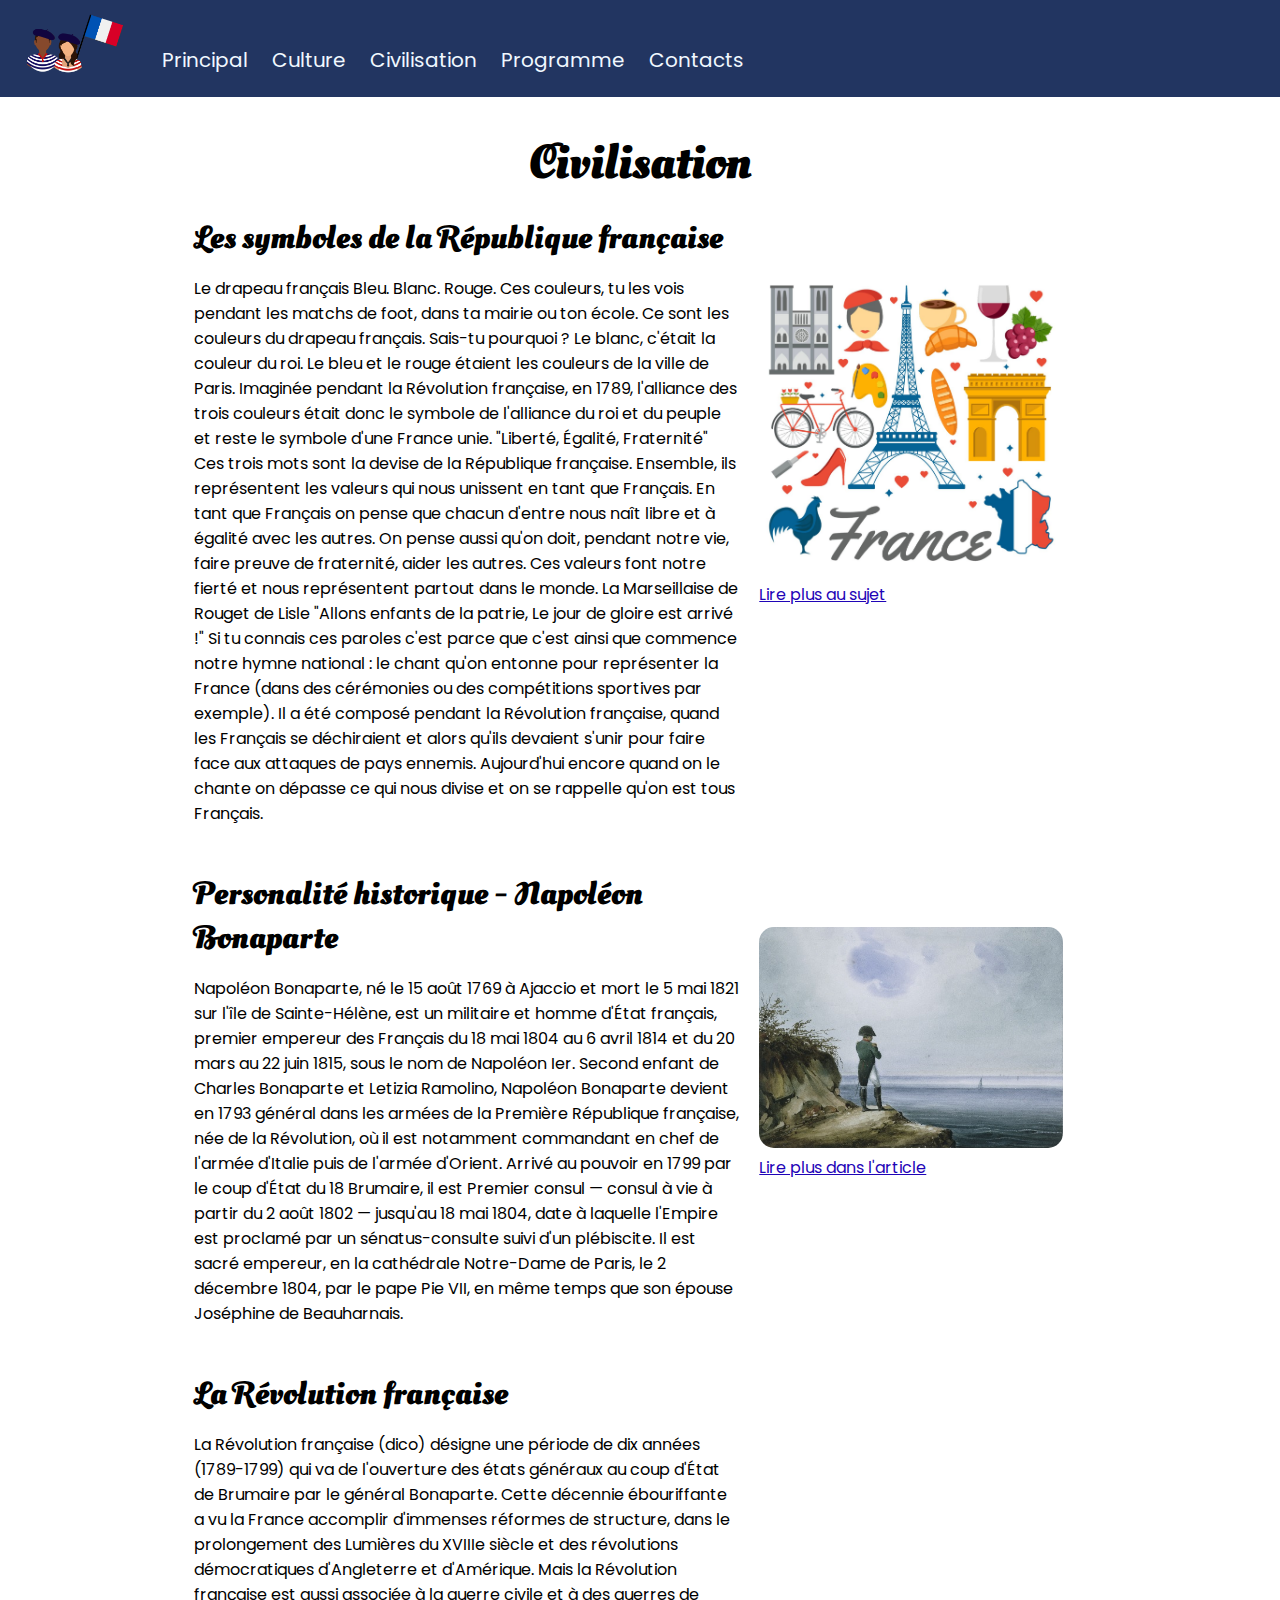
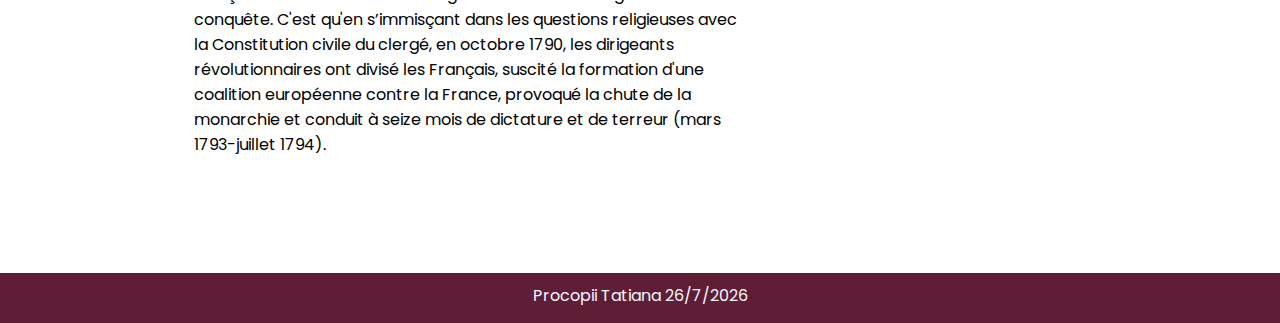
==== pages/civilisation.html @ bab5fa88 "Add files via upload" ====
<!DOCTYPE html>
<html lang="en">

<head>
    <meta charset="UTF-8">
    <meta http-equiv="X-UA-Compatible" content="IE=edge">
    <meta name="viewport" content="width=device-width, initial-scale=1.0">

    <link rel="stylesheet" href="../css/style.css">
    <link rel="stylesheet" href="https://cdnjs.cloudflare.com/ajax/libs/font-awesome/6.1.1/css/all.min.css" />
    <link rel="shortcut icon" href="../images/logo1.png" type="image/x-icon">
    <script src="../js/main.js"></script>

    <title>Culture pour le BAC</title>

</head>

<body>
    <header>
        <img class="logo" src="../images/logo1.png">
        <navbar>
            <a href="../index.html">Principal</a>
            <a href="culture.html">Culture</a>
            <a href="civilisation.html">Civilisation</a>
            <a href="programme.html">Programme</a>
            <a href="contact.html">Contacts</a>
        </navbar>
        <i id="hamburger" onclick="mobileMenu()" class="fa-solid fa-bars"></i>

    </header>

    <main>

        <section>
            <h1 class="centered">Civilisation</h1>


            <div class="row">

                <div class="row">
                    <div class="col-60">
                        <h2>Les symboles de la République française</h2>
                        <p>Le drapeau français
                            Bleu. Blanc. Rouge.
                            Ces couleurs, tu les vois pendant les matchs de foot, dans ta mairie ou ton école. Ce sont les
                            couleurs du drapeau français. Sais-tu pourquoi ? Le blanc, c'était la couleur du roi. Le bleu et
                            le rouge étaient les couleurs de la ville de Paris. Imaginée pendant la Révolution française, en
                            1789, l'alliance des trois couleurs était donc le symbole de l'alliance du roi et du peuple et
                            reste le symbole d'une France unie.
    
                            "Liberté, Égalité, Fraternité"
                            Ces trois mots sont la devise de la République française. Ensemble, ils représentent les valeurs
                            qui nous unissent en tant que Français.
                            En tant que Français on pense que chacun d'entre nous naît libre et à égalité avec les autres.
                            On pense aussi qu'on doit, pendant notre vie, faire preuve de fraternité, aider les autres. Ces
                            valeurs font notre fierté et nous représentent partout dans le monde.
    
                            La Marseillaise de Rouget de Lisle
                            "Allons enfants de la patrie,
                            Le jour de gloire est arrivé !"
                            Si tu connais ces paroles c'est parce que c'est ainsi que commence notre hymne national : le
                            chant qu'on entonne pour représenter la France (dans des cérémonies ou des compétitions
                            sportives par exemple). Il a été composé pendant la Révolution française, quand les Français se
                            déchiraient et alors qu'ils devaient s'unir pour faire face aux attaques de pays ennemis.
                            Aujourd'hui encore quand on le chante on dépasse ce qui nous divise et on se rappelle qu'on est
                            tous Français.</p>
    
                    </div>
                    <div class="col-40">
                        <img src="../images/symboles.jpg" alt=""> <br>
                        <a
                            href="https://www.elysee.fr/la-presidence/les-symboles-de-la-republique-francaise-expliques-pour-les-enfants">
                            Lire plus au sujet</a>
    
                    </div>
                <div class="col-60">
                    <h2>Personalité historique - Napoléon Bonaparte</h2>
                    <p>Napoléon Bonaparte, né le 15 août 1769 à Ajaccio et mort le 5 mai 1821 sur l'île de
                        Sainte-Hélène, est un
                        militaire et homme d'État français, premier empereur des Français du 18 mai 1804 au 6 avril 1814
                        et du 20 mars
                        au 22 juin 1815, sous le nom de Napoléon Ier.

                        Second enfant de Charles Bonaparte et Letizia Ramolino, Napoléon Bonaparte devient en 1793
                        général dans les
                        armées de la Première République française, née de la Révolution, où il est notamment commandant
                        en chef de
                        l'armée d'Italie puis de l'armée d'Orient. Arrivé au pouvoir en 1799 par le coup d'État du 18
                        Brumaire, il est
                        Premier consul — consul à vie à partir du 2 août 1802 — jusqu'au 18 mai 1804, date à laquelle
                        l'Empire est
                        proclamé par un sénatus-consulte suivi d'un plébiscite. Il est sacré empereur, en la cathédrale
                        Notre-Dame de
                        Paris, le 2 décembre 1804, par le pape Pie VII, en même temps que son épouse Joséphine de
                        Beauharnais.</p>

                </div>
                <div class="col-40">
                    <img src="../images/napoleon.jpg" alt=""> <br>
                    <a
                        href="https://www.histoire-pour-tous.fr/histoire-de-france/3436-napoleon-ier-empereur-1769-1821.html">
                        Lire plus dans l'article</a>

                </div>

            </div>
            <div class="row">
                <div class="col-60">
                    <h2> La Révolution française</h2>
                    <p>La Révolution française (dico) désigne une période de dix années (1789-1799) qui va de
                        l'ouverture des états généraux au coup d'État de Brumaire par le général Bonaparte. Cette
                        décennie ébouriffante a vu la France accomplir d'immenses réformes de structure, dans le
                        prolongement des Lumières du XVIIIe siècle et des révolutions démocratiques d'Angleterre et
                        d'Amérique.

                        Mais la Révolution française est aussi associée à la guerre civile et à des guerres de conquête.
                        C'est qu'en s’immisçant dans les questions religieuses avec la Constitution civile du clergé, en
                        octobre 1790, les dirigeants révolutionnaires ont divisé les Français, suscité la formation
                        d'une coalition européenne contre la France, provoqué la chute de la monarchie et conduit à
                        seize mois de dictature et de terreur (mars 1793-juillet 1794).</p>

                </div>
                <div class="col-40">
                    <iframe width="560" height="315" src="https://www.youtube.com/embed/CE-cQGzL5a8"
                        title="YouTube video player" frameborder="0"
                        allow="accelerometer; autoplay; clipboard-write; encrypted-media; gyroscope; picture-in-picture"
                        allowfullscreen></iframe>

                </div>

            </div>
          

            <!-- </div>
            <div class="row">
                <div class="col-50">

                </div>
                <div class="col-50">

                </div>

            </div> -->
        </section>
    </main>

    <footer>
        <div class="title-footer" id="data"></div>
    </footer>

    <script src="../js/main.js"></script>
</body>

</html>
---- css/style.css ----
@import url('https://fonts.googleapis.com/css2?family=Oleo+Script+Swash+Caps&family=Poppins&family=Shadows+Into+Light&display=swap');

* {
    box-sizing: border-box;
}

body {
    margin: 0px;
    font-family: 'Poppins', sans-serif;

}

header {
    background: #223561;
    position: fixed;
    width: 100%;
    top: 0px;
    padding: 5px 5px 5px 15px;
}

main {
    min-height: 100vh;
}

navbar {
    margin-left: 30px;
    margin-bottom: 10px;
    display: inline-block;
    overflow: auto;
}

navbar a {
    color: aliceblue;
    text-decoration: none;
    margin-right: 20px;
    font-size: 20px;
}

navbar a:hover {
    color: #dc5a6b;
    font-weight: bold;
    font-style: italic;
    text-shadow: 1px 1px azure;
    font-size: 22px;
}

footer {
    min-height: 50px;
    background: #5f1d36;
    text-align: center;
    color: aliceblue;
    padding: 10px;
    bottom: 0px;
}

.row {
    overflow: auto;
    margin-left: 15px;
    margin-right: 0px;
}

[class^="col-"] {
    float: left;
    padding: 10px 10px;


}

.col-10 {
    width: 10%;
}

.col-20 {
    width: 20%;
}

.col-25 {
    width: 25%;
}

.col-30 {
    width: 30%;
}

.col-33 {
    width: 33%;
}

.col-40 {
    width: 40%;
}

.col-30 {
    width: 30%;
}

.col-40 {
    width: 40%;
}

.col-50 {
    width: 50%;
}

.col-60 {
    width: 60%;
}

.col-70 {
    width: 70%;
}

.col-80 {
    width: 80%;
}

.col-90 {
    width: 90%;
}

.col-100 {
    width: 100%;
}

section {
    padding: 90px 12%;

}

h1,
h2,
h3 {
    /* font-family: 'Poppins', sans-serif; */
    font-family: 'Oleo Script Swash Caps', cursive;
    margin: 0;
}

h1 {
    font-size: 300%;

}

h2 {
    font-size: 200%;
    margin-top: 10px;


}


.logo {
    height: 80px;
}

#index {
    background: linear-gradient(rgba(204, 201, 201, 0.659), rgba(42, 41, 41, 0.659)), url("../images/bg.jpg");
    min-height: 100vh;
    background-size: cover;
    background-blend-mode: darken;
    background-position-y: 25%;

}

.index-info {
    margin-top: 20vh;
    text-align: center;
}


.index-info h1 {
    color: #031642;
    font-size: 8vh;
    border: 2px solid rgba(188, 161, 161, 0.747);
    display: inline-block;
    padding: 20px;
    border-radius: 5px;
    background-color: #fffefeb7;
    letter-spacing: 2px;

}

.link-index {
    color: aliceblue;
    text-decoration: none;
    font-size: 22px;
    background: #1a3677a4;
    position: relative;
    top: 100px;
    border: 2px solid grey;
    border-radius: 5px;
    padding: 15px;
    margin-right: 25px;
}



.link-index:hover {
    color: #223561;
    text-shadow: 1px 2px white;
    font-size: 26px;
    font-weight: bold;
    font-style: italic;
    background: #c790a5;
    transition: color 0.8s;


}

.centered {
    text-align: center;
    margin-top: 20px;
    padding-top: 20px;

}

.culture {
    overflow: auto;
    border-bottom: 2px rgb(12, 55, 136) solid;

}

.culture img {
    height: 18vh;
    width: 18vh;
    object-fit: cover;
    border-radius: 15px;
    float: left;
    margin-right: 15px;
    margin-bottom: 15px;
}

.culture iframe {
    height: 25vh;
    width: 30vh;
    object-fit: cover;
    border-radius: 15px;
    float: left;
    margin-right: 15px;
    margin-bottom: 15px;

}


.row img,
.row iframe {
    max-width: 85%;
    /* margin-top: 75px; */
    border-radius: 15px;
}

.row a {
    color: rgb(31, 4, 183);
    margin: 0px;
    padding: 0px;
    text-align: inherit;

}

.col-40 img,
.col-40 iframe
 {
    margin-top: 65px;
}

.harta{
    margin: 10px;
}

.documente {
    width: auto;
    margin-top: 45px;

}

.documente li {
    list-style: none;

}

.documente a {
    font-size: 22px;
    font-weight: bold;
    color: rgb(32, 30, 30) !important;
    text-decoration: none;
}

.documente a:hover {
    font-size: 24;
    font-style: italic;
    color: red;
}

.formular-container {
    background-color: rgb(255, 255, 255, 0.25);
    margin-right: 30px;
    margin-top: 15px;
    text-align: center;
    padding-bottom: 25px;
    border-radius: 10px;
    overflow: auto;
}

.centrare {
    margin-top: 15px;
    text-align: center;
}

.formular-container {
    margin-top: 25px;
}

.formular-container input,
.formular-container textarea {
    font-family: inherit;
    font-size: 18px;
    color: rgb(7, 2, 43);
    width: 80%;
    margin-bottom: 10px;
    resize: none;
    border-radius: 5px;
    outline: none;
    padding: 5px;
    border: 1px solid grey;
    background-color: rgb(180, 220, 240, 0.25);
}

.formular-container input:focus,
.formular-container textarea:focus {
    border: 1px solid white;

}

.formular-container ::placeholder {
    color: rgb(215, 215, 215);
}

#transmite {
    cursor: pointer;
    background-color: rgba(70, 90, 160);
    float: right;
    width: 130px;
    margin-right: 9%;
}

#hamburger {
    color: azure;
    font-size: 32px;
    position: absolute;
    right: 22px;
    top: 24px;
    cursor: pointer;
    display: none;
    padding: 0px;
}


@media (max-width: 800px) {
    body {
        font-size: 16px;
    }

    main {
        max-height: 100%;
    }

    header {
        padding: 0px;

    }

    section {
        padding: 80px 10px;

    }

    .index-info h1 {
        font-size: 220%;
    }

    h1 {
        font-size: 200%;

    }

    h2 {
        font-size: 150%;

    }

    .centered h2 {
        margin-top: 0px;
        padding-top: 0px;

    }

    navbar a {
        display: none;
    }


    navbar.mobile a {
        display: block;
        text-align: center;
        margin-top: 12px;
        height: auto;
    }

    navbar {
        display: block;
    }

    .logo {
        padding: 0px;
    }

    .link-index {
        max-width: 180px;
        font-size: 20px;
        top: 70px;
        display: block;
        margin: auto;
        cursor: pointer;
        margin-top: 15px;

    }


    #hamburger {
        display: block;
    }

    [class^="col-"] {
        width: 100%;

    }

    [class^="col-"] img,
    iframe {
        width: 100%;
        height: 170px;
    }

    .formular-container {
        margin-right: 0px;
        margin-bottom: 0px;
        padding-bottom: 0px;
    }

    .centered {
        margin-top: 20px;
        padding-top: 0px;
    }

    .culture {
        padding: 15px;
    }

    .culture img,
    .culture iframe {
        width: 100%;
        height: 200px;
        overflow: auto;
    }

    .row {
        margin: 0px;
        padding: 0px;

    }

    .row img,
    .row iframe {
        max-width: 100%;
        margin-top: 0px;
        border-radius: 15px;
        border-bottom: 3px dotted #223561;

    }

    .harta{
        margin-left: 0px;
    }
}
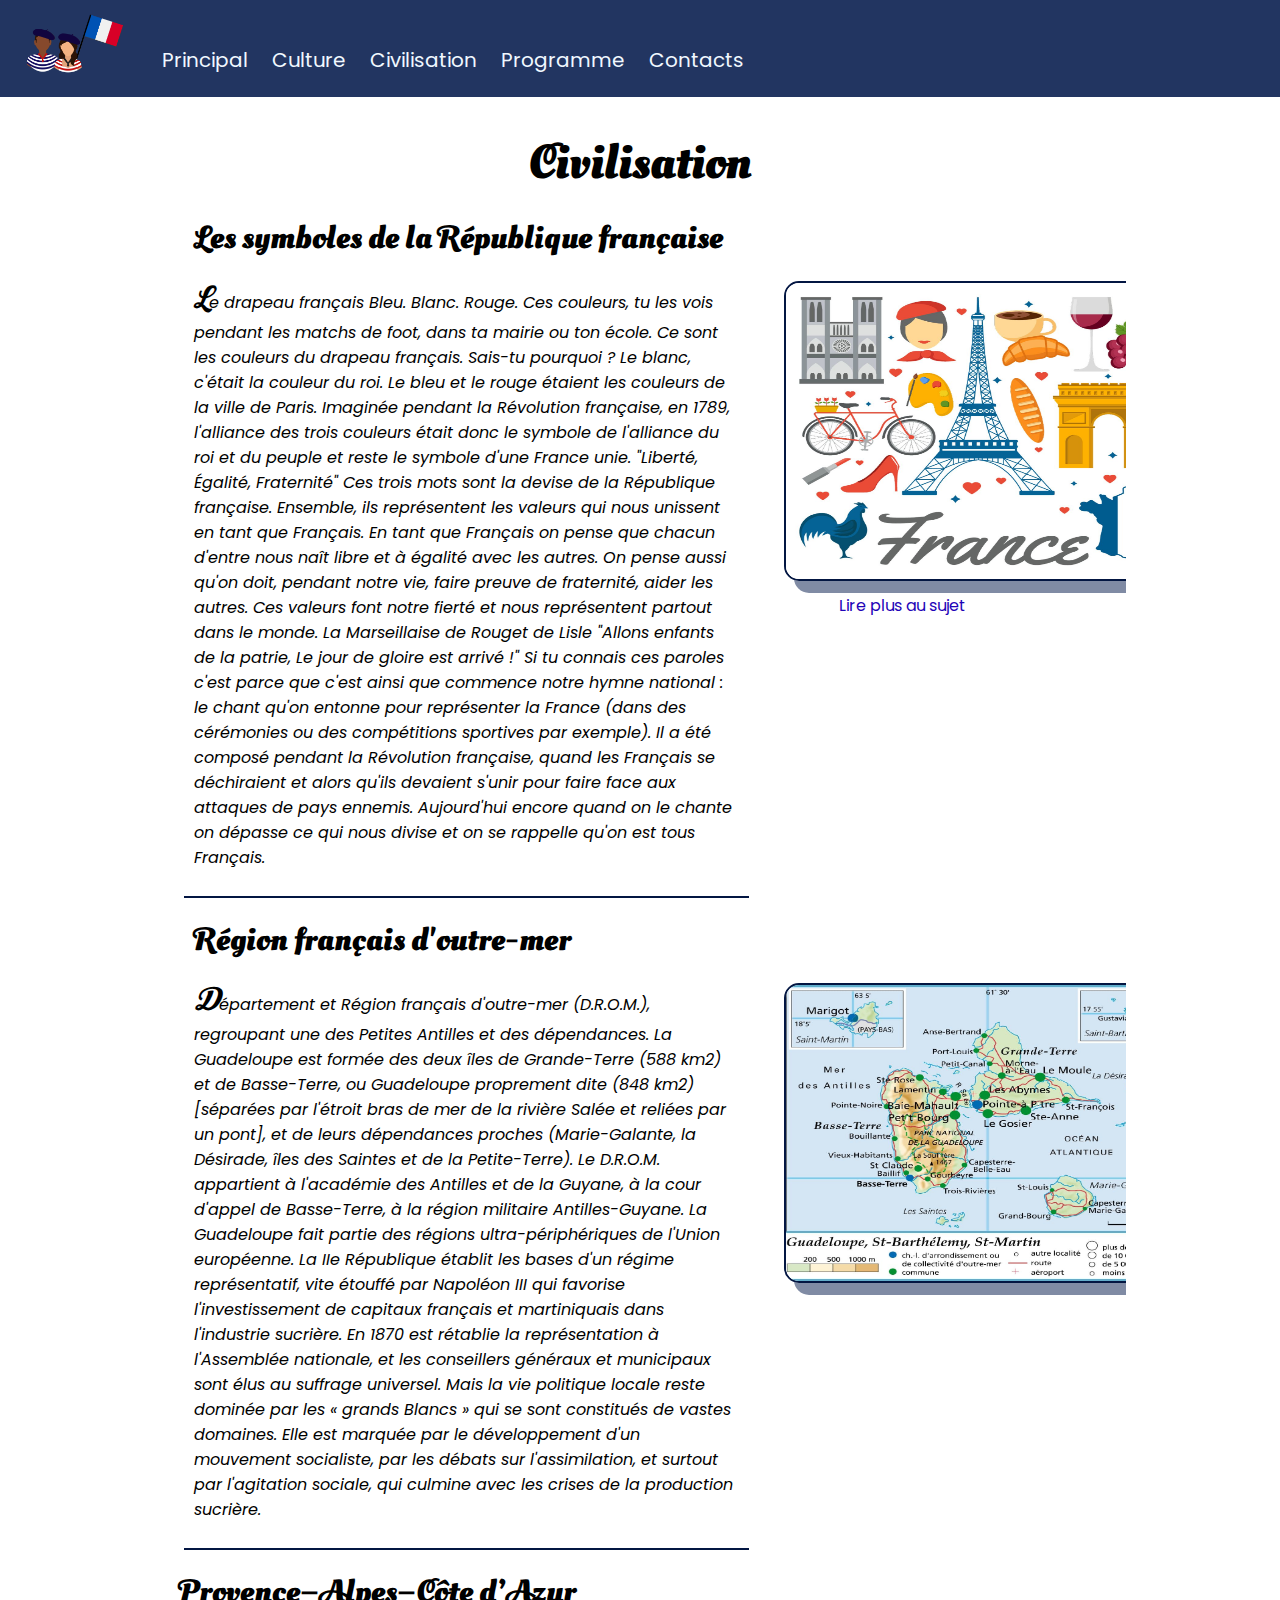
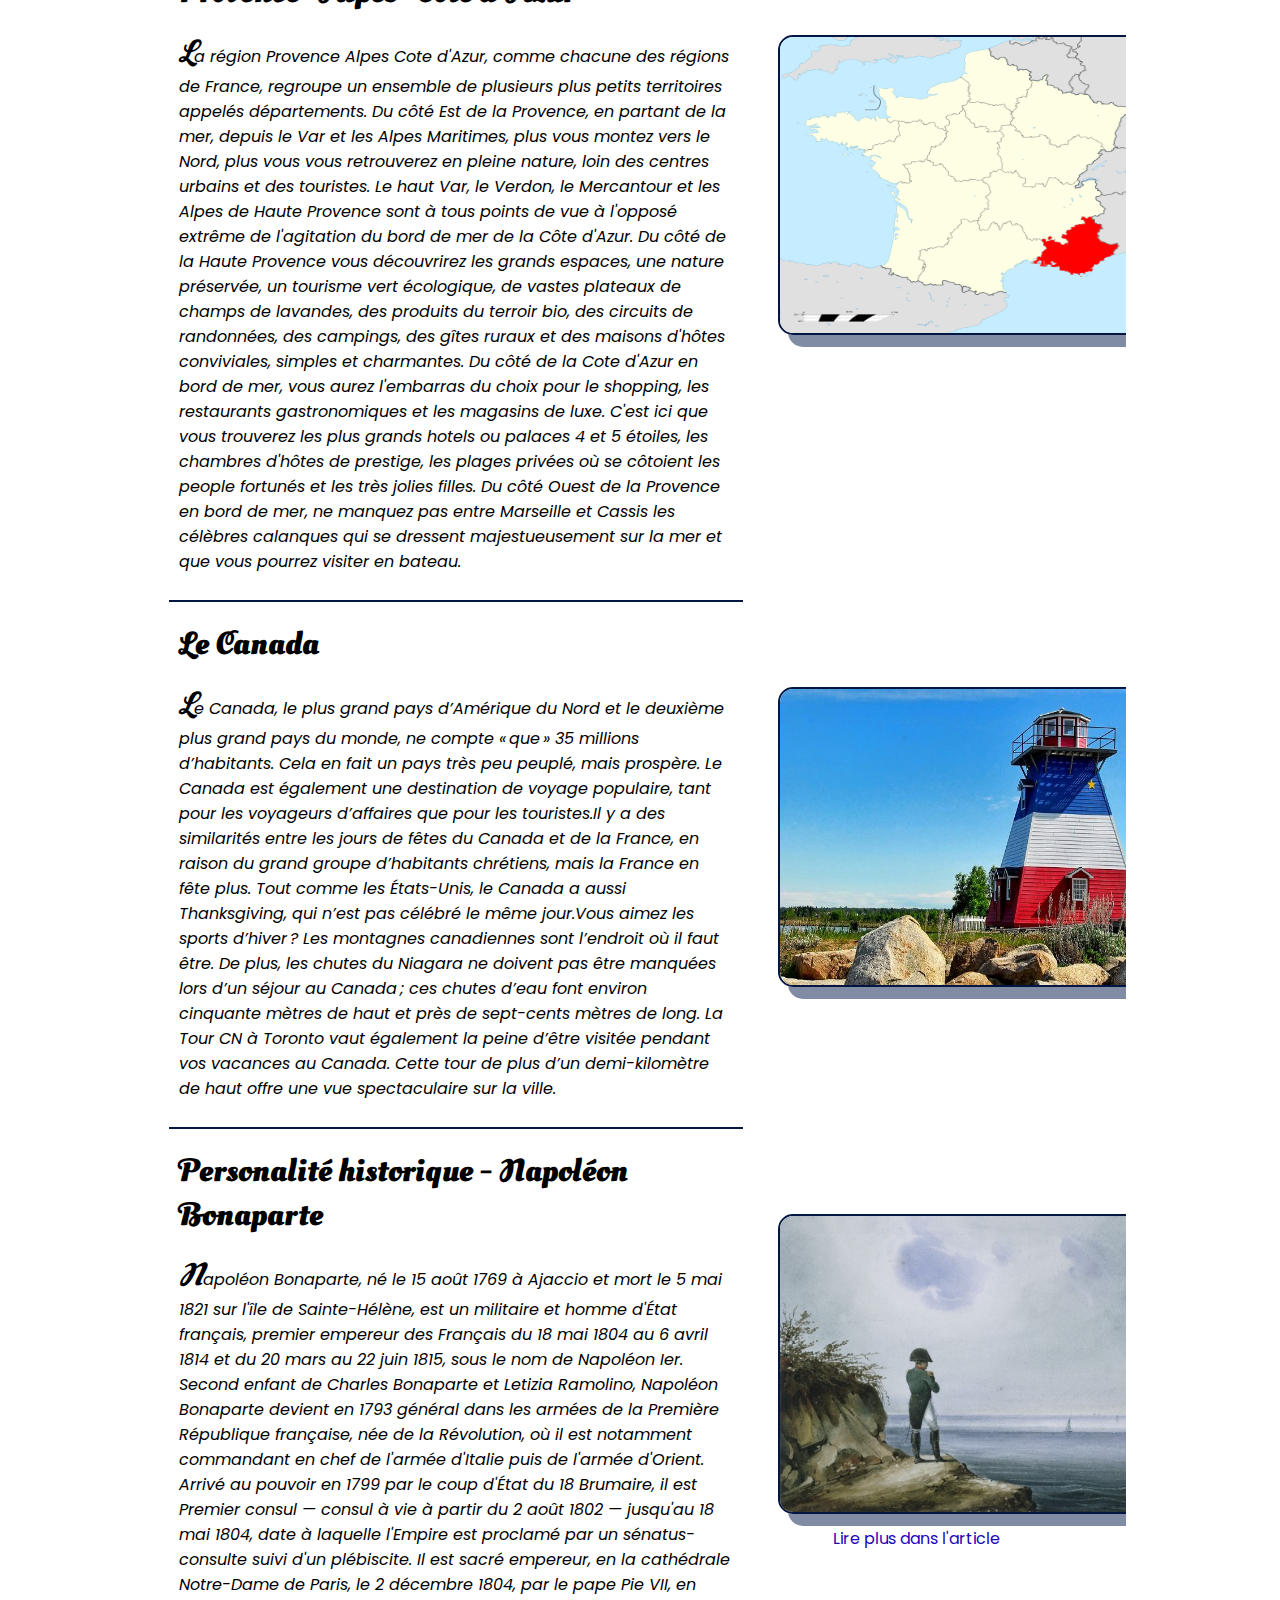
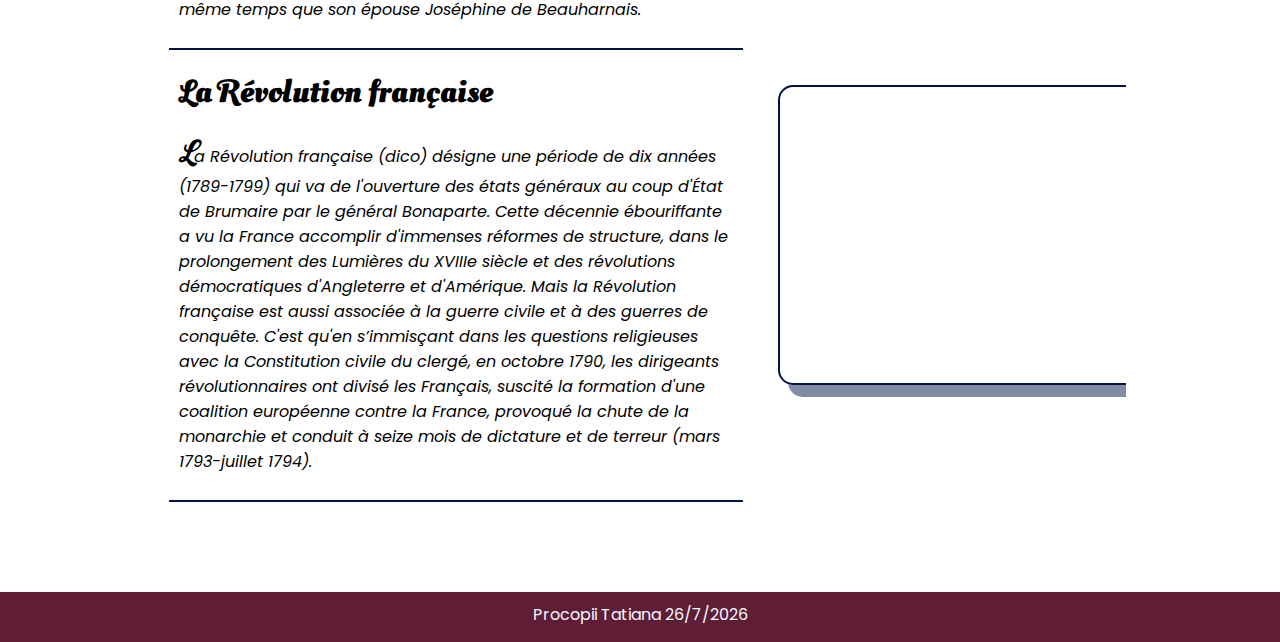
==== commit 2cf7e146: "Add files via upload" ====
--- a/pages/civilisation.html
+++ b/pages/civilisation.html
@@ -42,56 +42,156 @@
                         <h2>Les symboles de la République française</h2>
                         <p>Le drapeau français
                             Bleu. Blanc. Rouge.
-                            Ces couleurs, tu les vois pendant les matchs de foot, dans ta mairie ou ton école. Ce sont les
-                            couleurs du drapeau français. Sais-tu pourquoi ? Le blanc, c'était la couleur du roi. Le bleu et
-                            le rouge étaient les couleurs de la ville de Paris. Imaginée pendant la Révolution française, en
-                            1789, l'alliance des trois couleurs était donc le symbole de l'alliance du roi et du peuple et
+                            Ces couleurs, tu les vois pendant les matchs de foot, dans ta mairie ou ton école. Ce sont
+                            les
+                            couleurs du drapeau français. Sais-tu pourquoi ? Le blanc, c'était la couleur du roi. Le
+                            bleu et
+                            le rouge étaient les couleurs de la ville de Paris. Imaginée pendant la Révolution
+                            française, en
+                            1789, l'alliance des trois couleurs était donc le symbole de l'alliance du roi et du peuple
+                            et
                             reste le symbole d'une France unie.
-    
+
                             "Liberté, Égalité, Fraternité"
-                            Ces trois mots sont la devise de la République française. Ensemble, ils représentent les valeurs
+                            Ces trois mots sont la devise de la République française. Ensemble, ils représentent les
+                            valeurs
                             qui nous unissent en tant que Français.
-                            En tant que Français on pense que chacun d'entre nous naît libre et à égalité avec les autres.
-                            On pense aussi qu'on doit, pendant notre vie, faire preuve de fraternité, aider les autres. Ces
+                            En tant que Français on pense que chacun d'entre nous naît libre et à égalité avec les
+                            autres.
+                            On pense aussi qu'on doit, pendant notre vie, faire preuve de fraternité, aider les autres.
+                            Ces
                             valeurs font notre fierté et nous représentent partout dans le monde.
-    
+
                             La Marseillaise de Rouget de Lisle
                             "Allons enfants de la patrie,
                             Le jour de gloire est arrivé !"
                             Si tu connais ces paroles c'est parce que c'est ainsi que commence notre hymne national : le
                             chant qu'on entonne pour représenter la France (dans des cérémonies ou des compétitions
-                            sportives par exemple). Il a été composé pendant la Révolution française, quand les Français se
+                            sportives par exemple). Il a été composé pendant la Révolution française, quand les Français
+                            se
                             déchiraient et alors qu'ils devaient s'unir pour faire face aux attaques de pays ennemis.
-                            Aujourd'hui encore quand on le chante on dépasse ce qui nous divise et on se rappelle qu'on est
+                            Aujourd'hui encore quand on le chante on dépasse ce qui nous divise et on se rappelle qu'on
+                            est
                             tous Français.</p>
-    
+
                     </div>
                     <div class="col-40">
                         <img src="../images/symboles.jpg" alt=""> <br>
                         <a
                             href="https://www.elysee.fr/la-presidence/les-symboles-de-la-republique-francaise-expliques-pour-les-enfants">
                             Lire plus au sujet</a>
-    
-                    </div>
+
+                    </div>
+
+                    <div class="col-60">
+                        <h2>Région français d'outre-mer</h2>
+                        <p>Département et Région français d'outre-mer (D.R.O.M.), regroupant une des Petites
+                            Antilles et des dépendances. La Guadeloupe est formée des deux îles de Grande-Terre (588
+                            km2) et de Basse-Terre, ou Guadeloupe proprement dite (848 km2) [séparées par l'étroit
+                            bras de mer de la rivière Salée et reliées par un pont], et de leurs dépendances proches
+                            (Marie-Galante, la Désirade, îles des Saintes et de la Petite-Terre).
+                            Le D.R.O.M. appartient à l'académie des Antilles et de la Guyane, à la cour d'appel de
+                            Basse-Terre, à la région militaire Antilles-Guyane.
+                            La Guadeloupe fait partie des régions ultra-périphériques de l'Union européenne. La IIe
+                            République établit les bases d'un régime représentatif, vite étouffé par Napoléon III qui
+                            favorise l'investissement de capitaux français et martiniquais dans l'industrie sucrière. En
+                            1870 est rétablie la représentation à l'Assemblée nationale, et les conseillers généraux et
+                            municipaux sont élus au suffrage universel. Mais la vie politique locale reste dominée par
+                            les «
+                            grands Blancs » qui se sont constitués de vastes domaines. Elle est marquée par le
+                            développement
+                            d'un mouvement socialiste, par les débats sur l'assimilation, et surtout par l'agitation
+                            sociale, qui culmine avec les crises de la production sucrière.</p>
+
+                    </div>
+                    <div class="col-40">
+                        <img src="../images/guadelup.jpg" alt="">
+
+                    </div>
+
+                </div>
+
+                <div class="col-60">
+                    <h2>Provence–Alpes–Côte d’Azur
+                    </h2>
+                    <p>La région Provence Alpes Cote d'Azur, comme chacune des régions de France, regroupe un ensemble
+                        de plusieurs plus petits territoires appelés départements.
+
+                        Du côté Est de la Provence, en partant de la mer, depuis le Var et les Alpes Maritimes, plus
+                        vous montez vers le Nord, plus vous vous retrouverez en pleine nature, loin des centres urbains
+                        et des touristes. Le haut Var, le Verdon, le Mercantour et les Alpes de Haute Provence sont à
+                        tous points de vue à l'opposé extrême de l'agitation du bord de mer de la Côte d'Azur.
+
+                        Du côté de la Haute Provence vous découvrirez les grands espaces, une nature préservée, un
+                        tourisme vert écologique, de vastes plateaux de champs de lavandes, des produits du terroir bio,
+                        des circuits de randonnées, des campings, des gîtes ruraux et des maisons d'hôtes conviviales,
+                        simples et charmantes.
+
+                        Du côté de la Cote d'Azur en bord de mer, vous aurez l'embarras du choix pour le shopping, les
+                        restaurants gastronomiques et les magasins de luxe. C'est ici que vous trouverez les plus grands
+                        hotels ou palaces 4 et 5 étoiles, les chambres d'hôtes de prestige, les plages privées où se
+                        côtoient les people fortunés et les très jolies filles.
+
+                        Du côté Ouest de la Provence en bord de mer, ne manquez pas entre Marseille et Cassis les
+                        célèbres calanques qui se dressent majestueusement sur la mer et que vous pourrez visiter en
+                        bateau.
+                    </p>
+
+                </div>
+                <div class="col-40">
+                    <img src="../images/Provence-Alpes-Côte_d'Azur.png" alt="">
+
+                </div>
+
+
+
+                <div class="col-60">
+                    <h2>Le Canada</h2>
+                    <p>Le Canada, le plus grand pays d’Amérique du Nord et le deuxième plus grand pays du monde, ne
+                        compte « que » 35 millions d’habitants. Cela en fait un pays très peu peuplé, mais prospère. Le
+                        Canada est également une destination de voyage populaire, tant pour les voyageurs d’affaires que
+                        pour les touristes.Il y a des similarités entre les jours de fêtes du Canada et de la France, en
+                        raison du grand groupe d’habitants chrétiens, mais la France en fête plus. Tout comme les
+                        États-Unis, le Canada a aussi Thanksgiving, qui n’est pas célébré le même jour.Vous aimez les
+                        sports d’hiver ? Les montagnes canadiennes sont l’endroit où il faut être. De plus, les chutes
+                        du Niagara ne doivent pas être manquées lors d’un séjour au Canada ; ces chutes d’eau font
+                        environ cinquante mètres de haut et près de sept-cents mètres de long. La Tour CN à Toronto vaut
+                        également la peine d’être visitée pendant vos vacances au Canada. Cette tour de plus d’un
+                        demi-kilomètre de haut offre une vue spectaculaire sur la ville.</p>
+
+                </div>
+                <div class="col-40">
+                    <img src="../images/canada.jpg" alt="">
+
+                </div>
+
+
                 <div class="col-60">
                     <h2>Personalité historique - Napoléon Bonaparte</h2>
                     <p>Napoléon Bonaparte, né le 15 août 1769 à Ajaccio et mort le 5 mai 1821 sur l'île de
                         Sainte-Hélène, est un
-                        militaire et homme d'État français, premier empereur des Français du 18 mai 1804 au 6 avril 1814
+                        militaire et homme d'État français, premier empereur des Français du 18 mai 1804 au 6
+                        avril 1814
                         et du 20 mars
                         au 22 juin 1815, sous le nom de Napoléon Ier.
 
-                        Second enfant de Charles Bonaparte et Letizia Ramolino, Napoléon Bonaparte devient en 1793
+                        Second enfant de Charles Bonaparte et Letizia Ramolino, Napoléon Bonaparte devient en
+                        1793
                         général dans les
-                        armées de la Première République française, née de la Révolution, où il est notamment commandant
+                        armées de la Première République française, née de la Révolution, où il est notamment
+                        commandant
                         en chef de
-                        l'armée d'Italie puis de l'armée d'Orient. Arrivé au pouvoir en 1799 par le coup d'État du 18
+                        l'armée d'Italie puis de l'armée d'Orient. Arrivé au pouvoir en 1799 par le coup d'État
+                        du 18
                         Brumaire, il est
-                        Premier consul — consul à vie à partir du 2 août 1802 — jusqu'au 18 mai 1804, date à laquelle
+                        Premier consul — consul à vie à partir du 2 août 1802 — jusqu'au 18 mai 1804, date à
+                        laquelle
                         l'Empire est
-                        proclamé par un sénatus-consulte suivi d'un plébiscite. Il est sacré empereur, en la cathédrale
+                        proclamé par un sénatus-consulte suivi d'un plébiscite. Il est sacré empereur, en la
+                        cathédrale
                         Notre-Dame de
-                        Paris, le 2 décembre 1804, par le pape Pie VII, en même temps que son épouse Joséphine de
+                        Paris, le 2 décembre 1804, par le pape Pie VII, en même temps que son épouse Joséphine
+                        de
                         Beauharnais.</p>
 
                 </div>
@@ -108,15 +208,21 @@
                 <div class="col-60">
                     <h2> La Révolution française</h2>
                     <p>La Révolution française (dico) désigne une période de dix années (1789-1799) qui va de
-                        l'ouverture des états généraux au coup d'État de Brumaire par le général Bonaparte. Cette
+                        l'ouverture des états généraux au coup d'État de Brumaire par le général Bonaparte.
+                        Cette
                         décennie ébouriffante a vu la France accomplir d'immenses réformes de structure, dans le
-                        prolongement des Lumières du XVIIIe siècle et des révolutions démocratiques d'Angleterre et
+                        prolongement des Lumières du XVIIIe siècle et des révolutions démocratiques d'Angleterre
+                        et
                         d'Amérique.
 
-                        Mais la Révolution française est aussi associée à la guerre civile et à des guerres de conquête.
-                        C'est qu'en s’immisçant dans les questions religieuses avec la Constitution civile du clergé, en
-                        octobre 1790, les dirigeants révolutionnaires ont divisé les Français, suscité la formation
-                        d'une coalition européenne contre la France, provoqué la chute de la monarchie et conduit à
+                        Mais la Révolution française est aussi associée à la guerre civile et à des guerres de
+                        conquête.
+                        C'est qu'en s’immisçant dans les questions religieuses avec la Constitution civile du
+                        clergé, en
+                        octobre 1790, les dirigeants révolutionnaires ont divisé les Français, suscité la
+                        formation
+                        d'une coalition européenne contre la France, provoqué la chute de la monarchie et
+                        conduit à
                         seize mois de dictature et de terreur (mars 1793-juillet 1794).</p>
 
                 </div>
@@ -129,18 +235,16 @@
                 </div>
 
             </div>
-          
-
-            <!-- </div>
-            <div class="row">
-                <div class="col-50">
-
-                </div>
-                <div class="col-50">
-
-                </div>
-
-            </div> -->
+
+            <!-- 
+                <div class="col-60">
+
+                </div>
+                <div class="col-40">
+
+                </div> -->
+
+        
         </section>
     </main>
 
--- a/css/style.css
+++ b/css/style.css
@@ -43,6 +43,13 @@
     text-shadow: 1px 1px azure;
     font-size: 22px;
 }
+a{
+    color: #1656ec;
+    cursor: pointer;
+    text-decoration: none;
+    padding-top: 5px;
+}
+
 
 footer {
     min-height: 50px;
@@ -104,6 +111,8 @@
 
 .col-60 {
     width: 60%;
+    border-bottom: 2px solid #031642;
+
 }
 
 .col-70 {
@@ -143,8 +152,16 @@
 h2 {
     font-size: 200%;
     margin-top: 10px;
-
-
+}
+
+p {
+    font-style: italic;
+
+}
+
+p::first-letter {
+    font-family: 'Oleo Script Swash Caps', cursive;
+    font-size: 32px;
 }
 
 
@@ -220,8 +237,8 @@
 }
 
 .culture img {
-    height: 18vh;
-    width: 18vh;
+    height: 200px;
+    width: 300px;
     object-fit: cover;
     border-radius: 15px;
     float: left;
@@ -230,8 +247,8 @@
 }
 
 .culture iframe {
-    height: 25vh;
-    width: 30vh;
+    height: 200px;
+    width: 300px;
     object-fit: cover;
     border-radius: 15px;
     float: left;
@@ -243,27 +260,44 @@
 
 .row img,
 .row iframe {
-    max-width: 85%;
+    width: 400px;
+    height: 300px;
     /* margin-top: 75px; */
     border-radius: 15px;
+    border: 2px solid #031642;
+    box-shadow: 10px 12px #22356193;
 }
 
 .row a {
     color: rgb(31, 4, 183);
-    margin: 0px;
-    padding: 0px;
-    text-align: inherit;
-
-}
-
-.col-40 img,
-.col-40 iframe
- {
-    margin-top: 65px;
-}
-
-.harta{
+    cursor: pointer;
+    text-decoration: none;
+    margin-left: 80px;
+
+    float: left;
+}
+
+.col-40 img {
+    margin-top: 75px;
+    margin-left: 25px;
+
+
+}
+
+.col-40 iframe {
+    margin-top: 25px;
+    margin-left: 25px;
+
+
+}
+
+.harta  {
     margin: 10px;
+}
+
+.col-50 iframe{
+    height: 400px;
+    width: 500px;
 }
 
 .documente {
@@ -477,7 +511,25 @@
 
     }
 
-    .harta{
+    .col-40 {
+        border-bottom: 2px solid #031642;
+    }
+
+    .col-60 {
+        border-bottom: none;
+    }
+
+    .col-40 img,
+    .col-40 iframe {
+        width: 80vh;
+        margin: 0px;
+        padding-bottom: 15px;
+    }
+
+    .harta {
         margin-left: 0px;
     }
+    .col-50 iframe{
+        height: 200px;
+    }
 }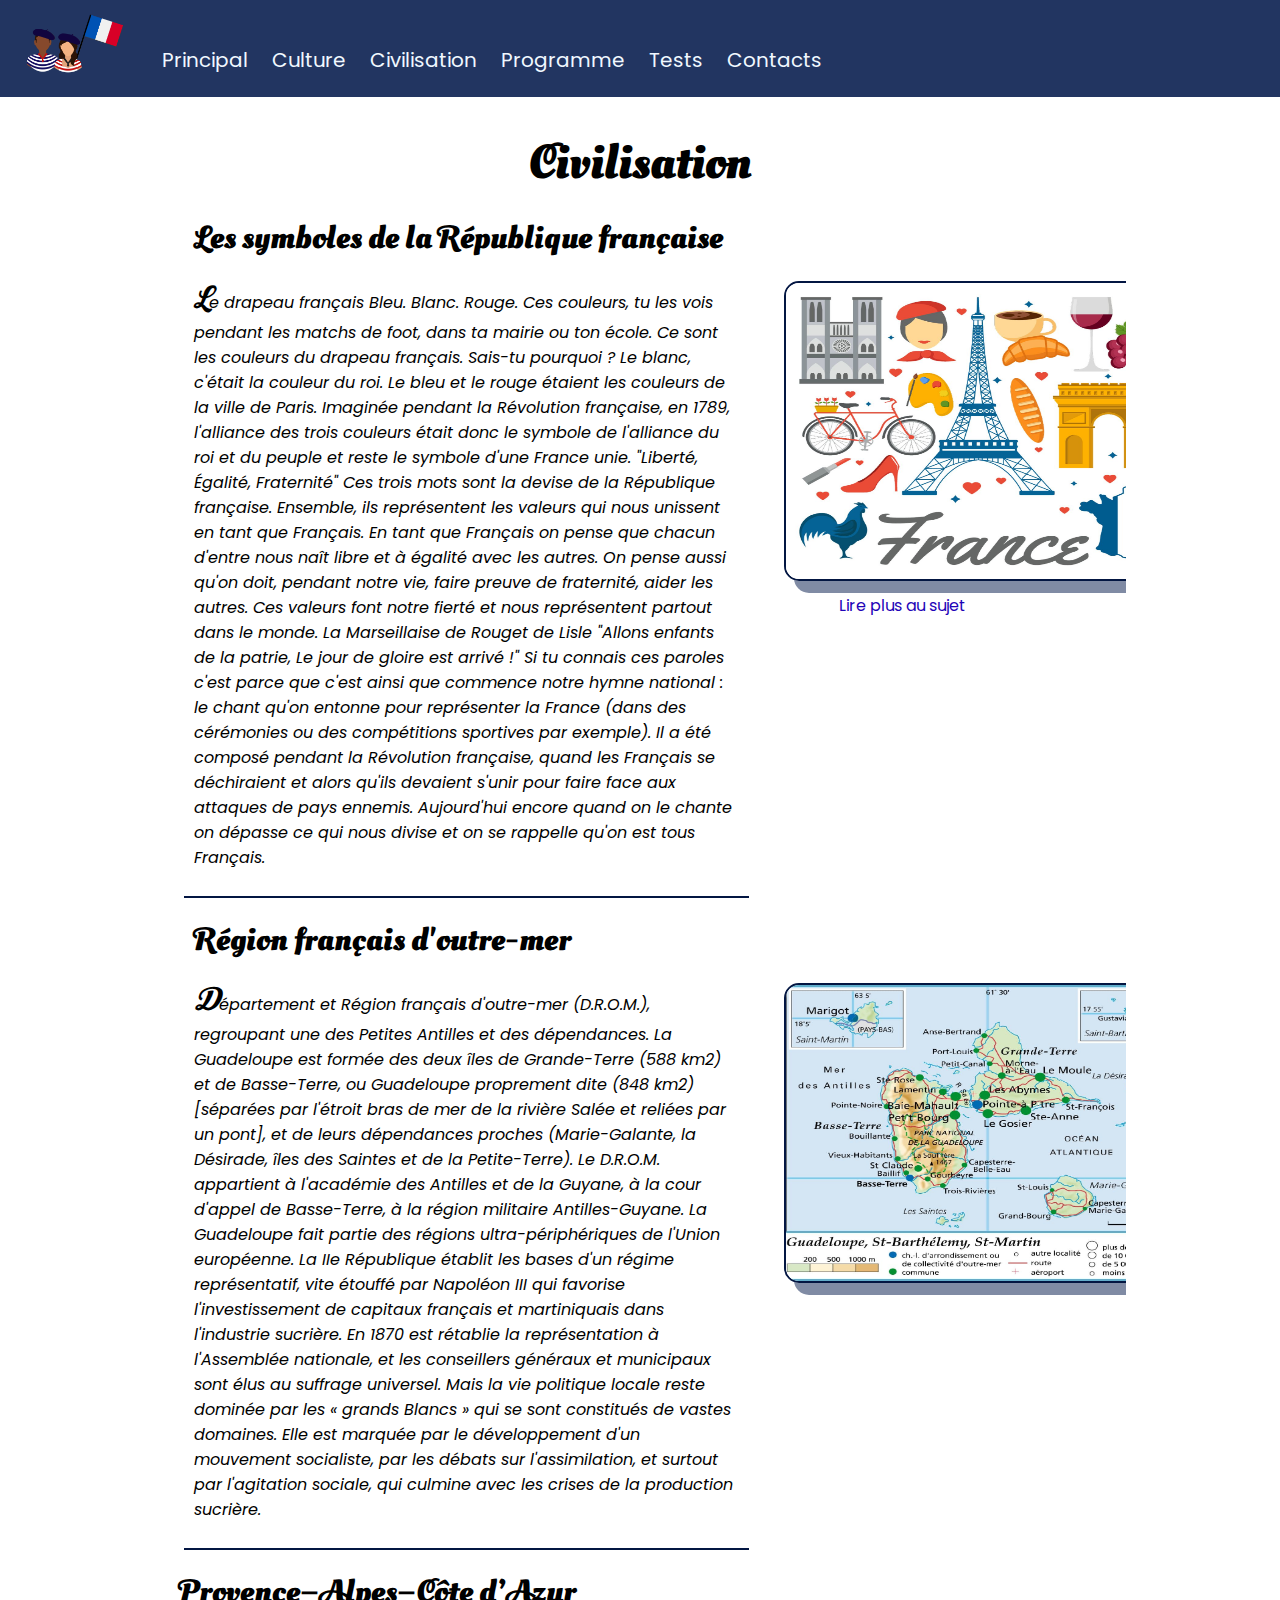
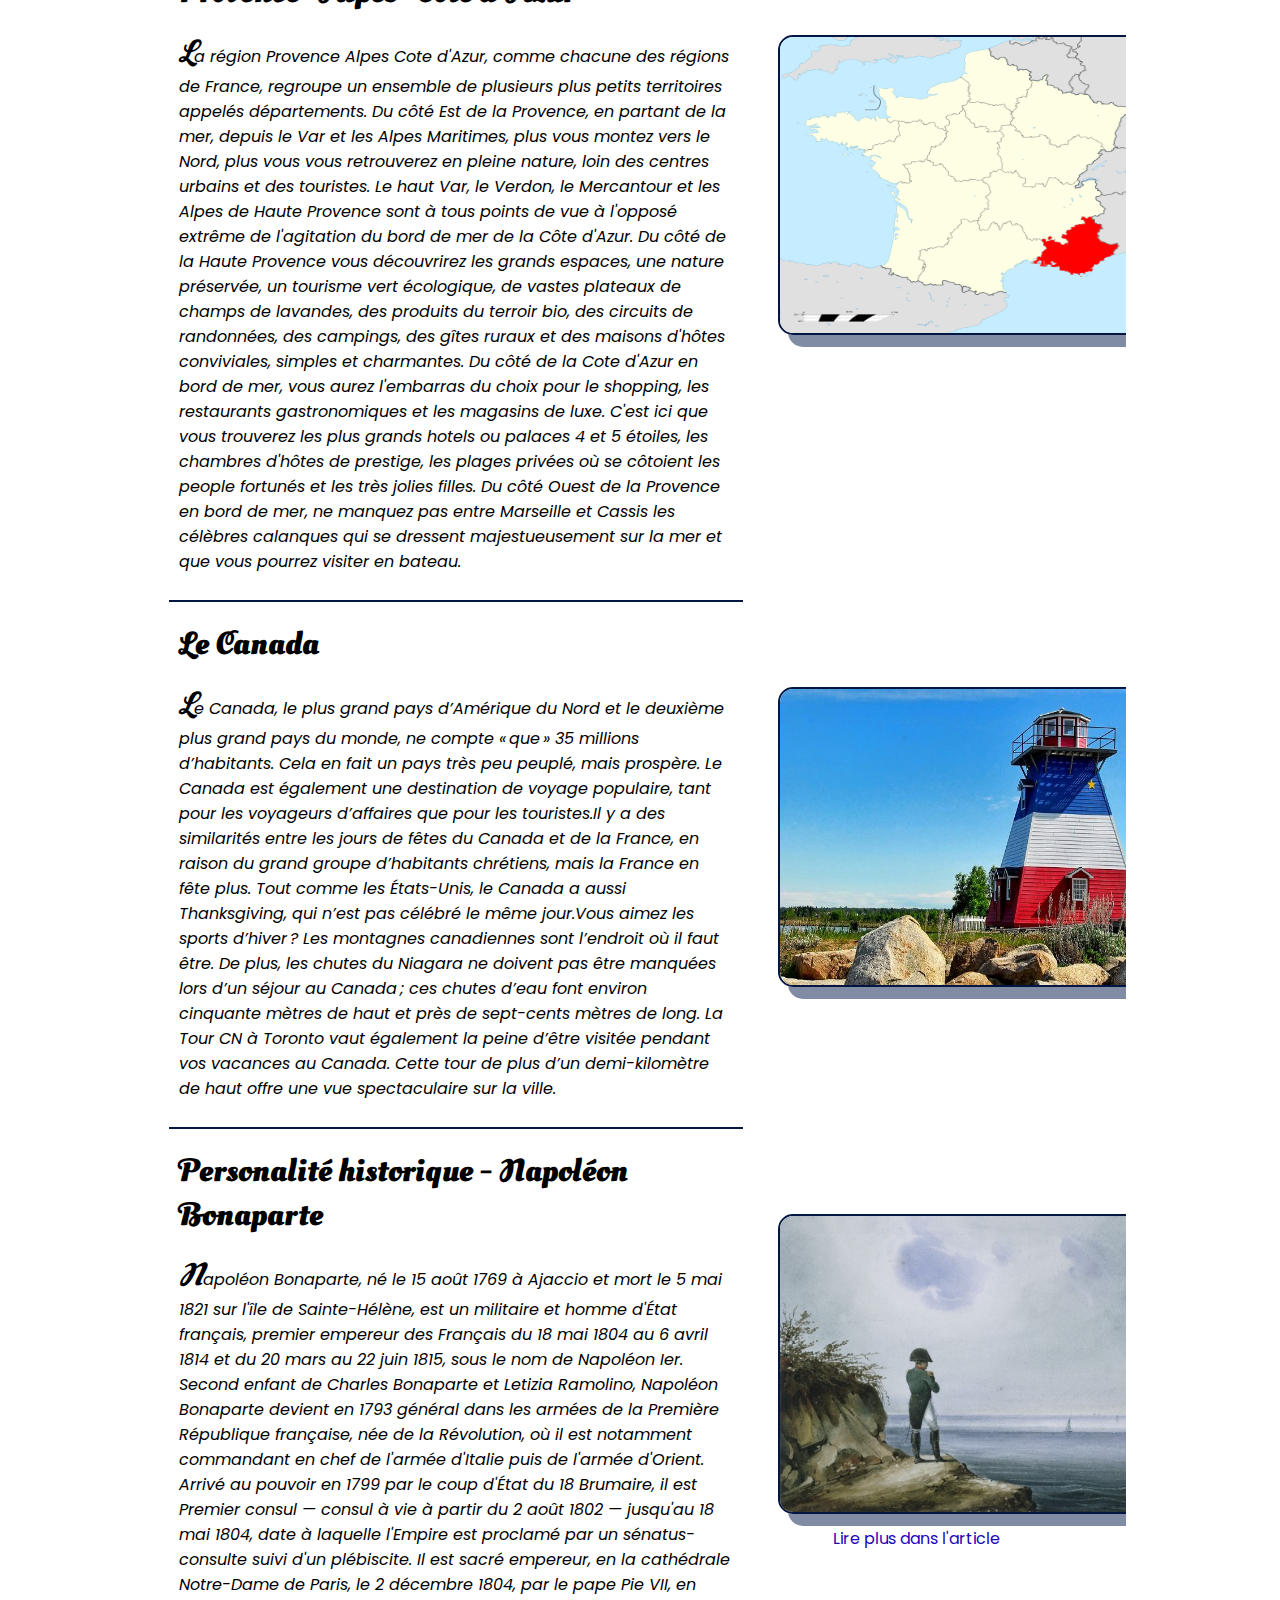
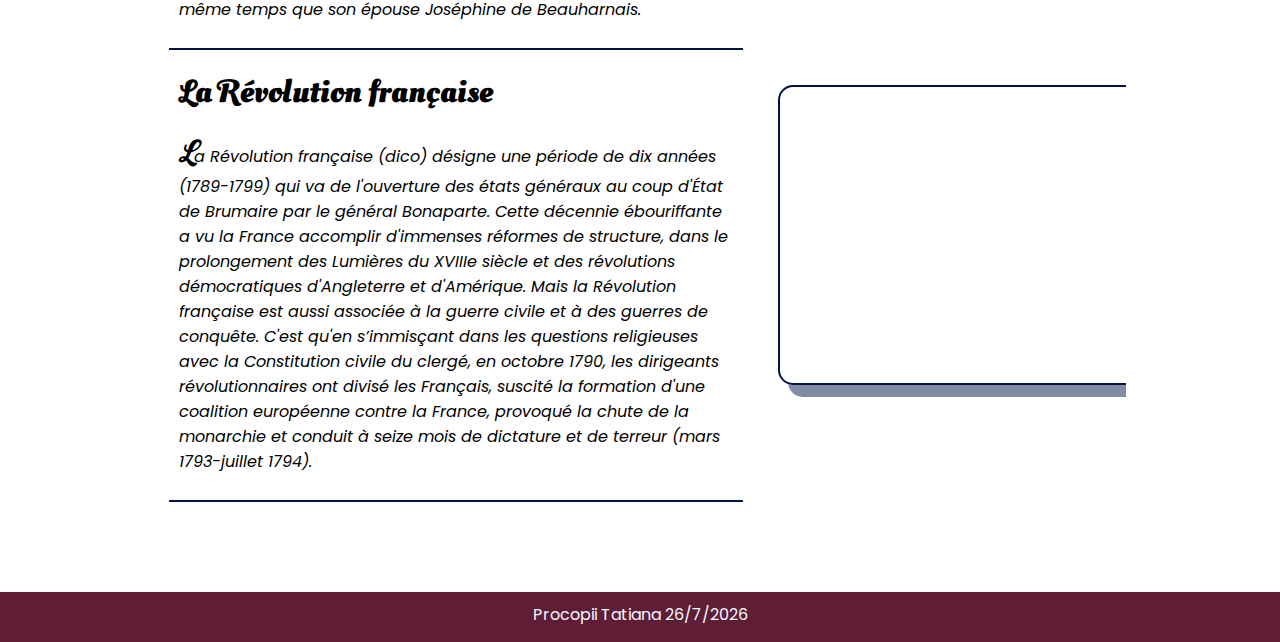
==== commit 5b916692: "Add files via upload" ====
--- a/pages/civilisation.html
+++ b/pages/civilisation.html
@@ -23,6 +23,8 @@
             <a href="culture.html">Culture</a>
             <a href="civilisation.html">Civilisation</a>
             <a href="programme.html">Programme</a>
+            <a href="test.html">Tests</a>
+
             <a href="contact.html">Contacts</a>
         </navbar>
         <i id="hamburger" onclick="mobileMenu()" class="fa-solid fa-bars"></i>
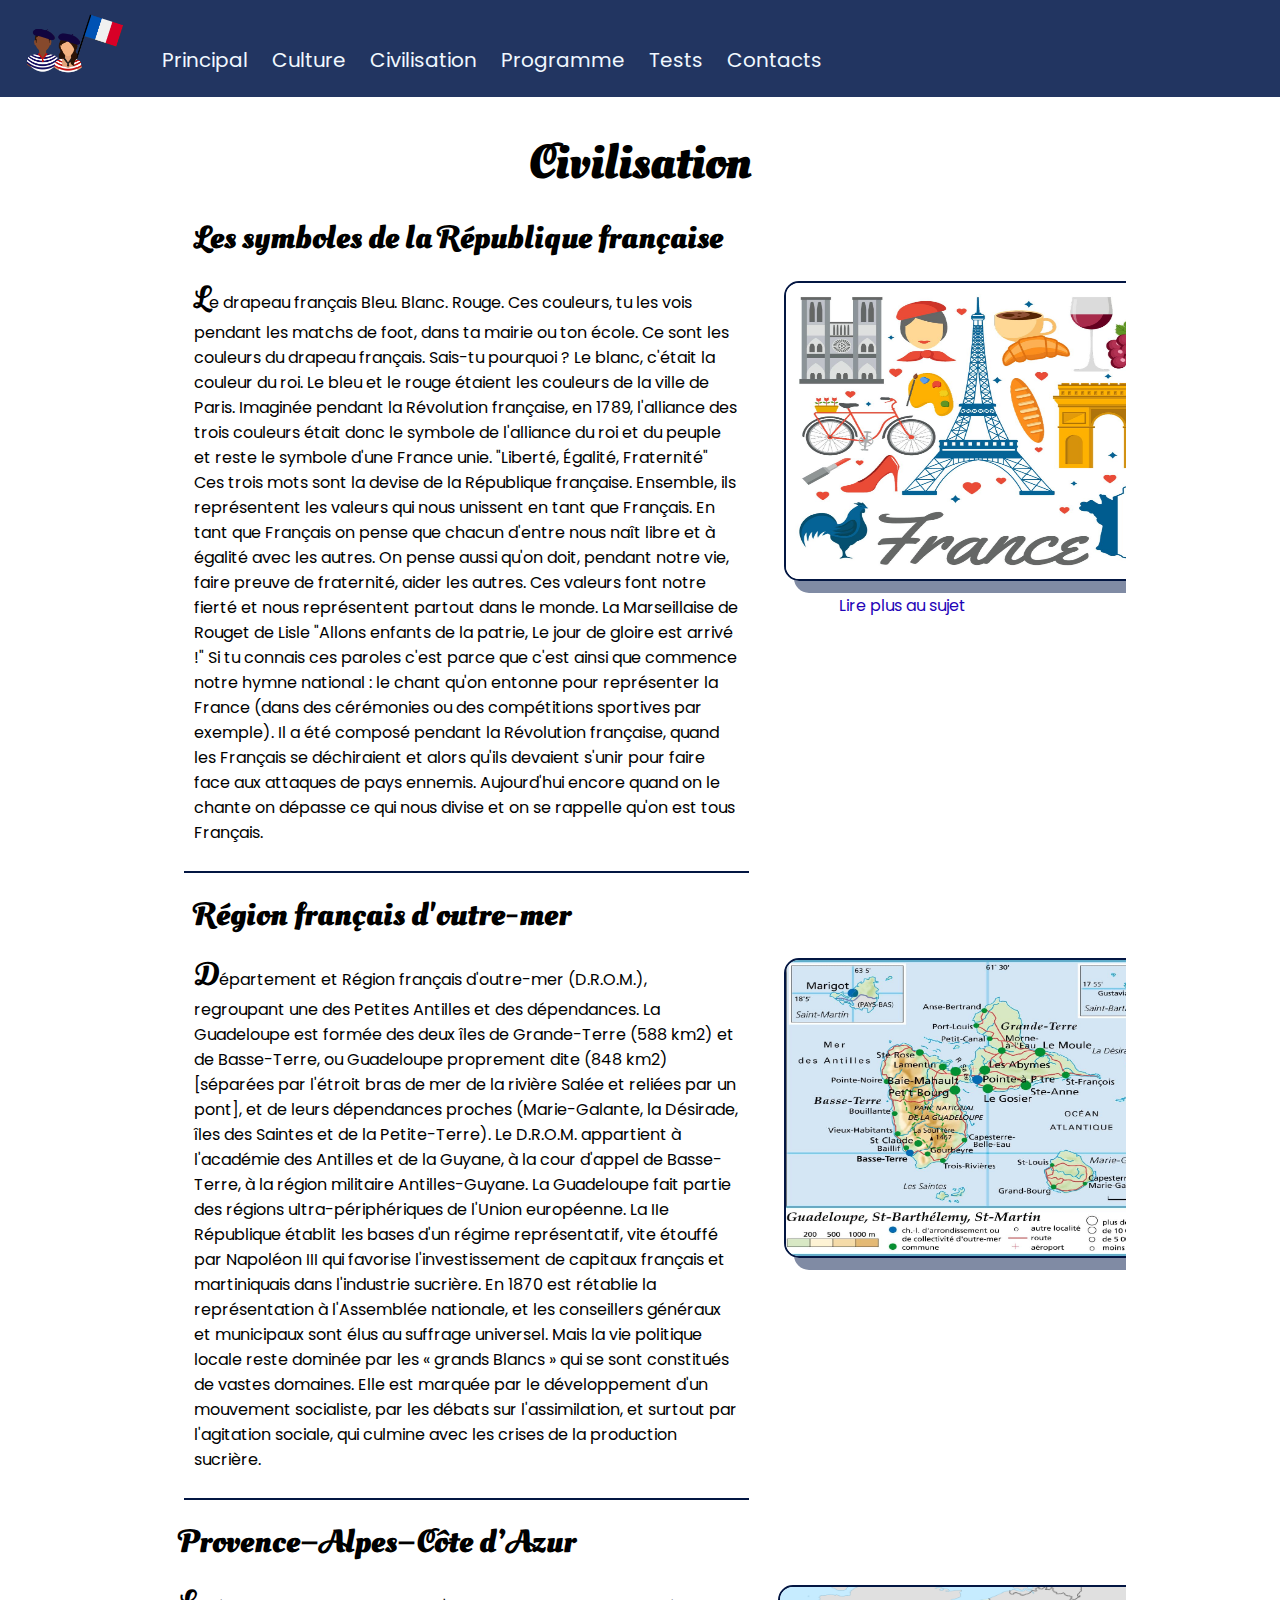
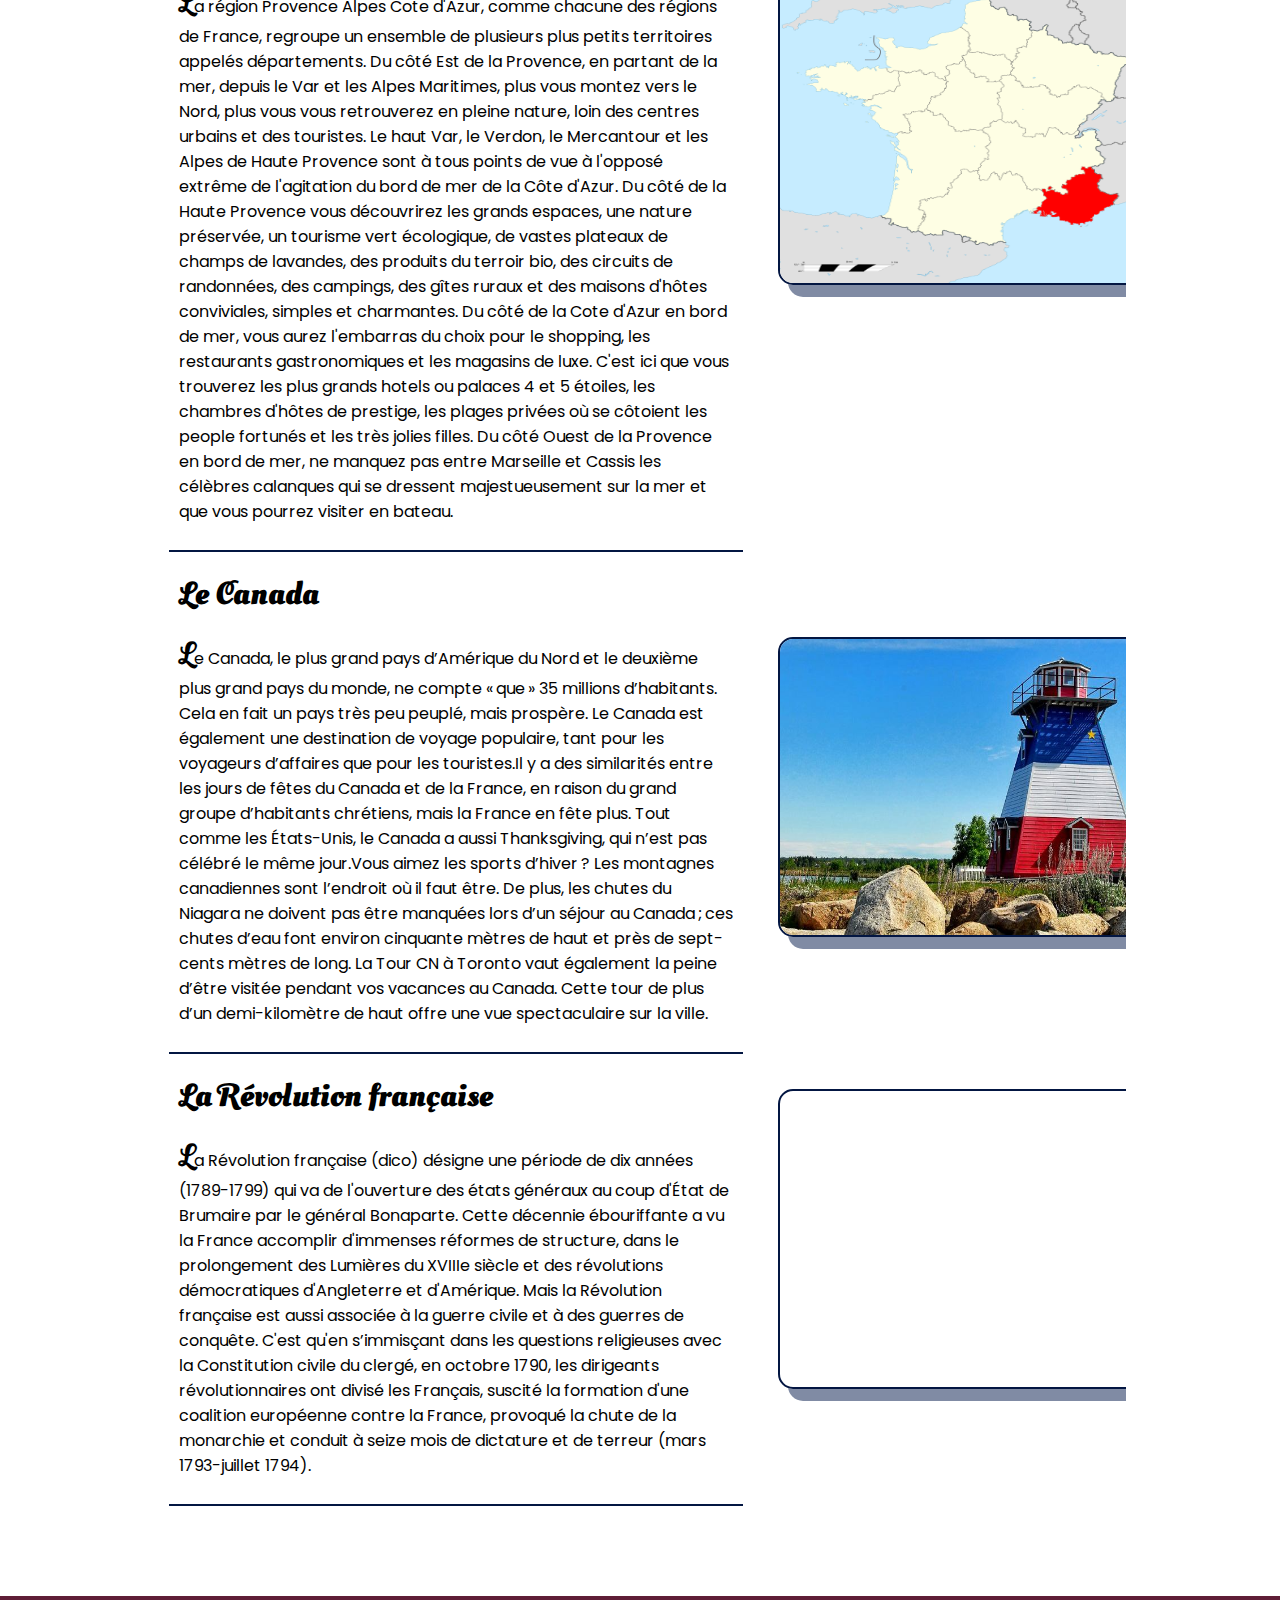
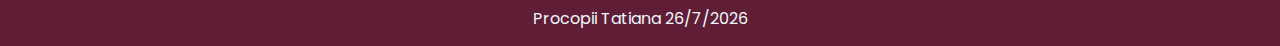
==== commit 4f607b7b: "Add files via upload" ====
--- a/pages/civilisation.html
+++ b/pages/civilisation.html
@@ -167,7 +167,7 @@
 
                 </div>
 
-
+<!-- 
                 <div class="col-60">
                     <h2>Personalité historique - Napoléon Bonaparte</h2>
                     <p>Napoléon Bonaparte, né le 15 août 1769 à Ajaccio et mort le 5 mai 1821 sur l'île de
@@ -203,7 +203,7 @@
                         href="https://www.histoire-pour-tous.fr/histoire-de-france/3436-napoleon-ier-empereur-1769-1821.html">
                         Lire plus dans l'article</a>
 
-                </div>
+                </div> -->
 
             </div>
             <div class="row">
--- a/css/style.css
+++ b/css/style.css
@@ -154,10 +154,7 @@
     margin-top: 10px;
 }
 
-p {
-    font-style: italic;
-
-}
+
 
 p::first-letter {
     font-family: 'Oleo Script Swash Caps', cursive;
@@ -255,6 +252,10 @@
     margin-right: 15px;
     margin-bottom: 15px;
 
+}
+.source{
+    width:100%;
+    height: 400px;
 }
 
 
@@ -496,6 +497,12 @@
         overflow: auto;
     }
 
+
+.source{
+    width:100%;
+    height: 300px;
+}
+
     .row {
         margin: 0px;
         padding: 0px;
@@ -532,4 +539,8 @@
     .col-50 iframe{
         height: 200px;
     }
+
+    .test iframe{
+        height: 250px;
+    }
 }